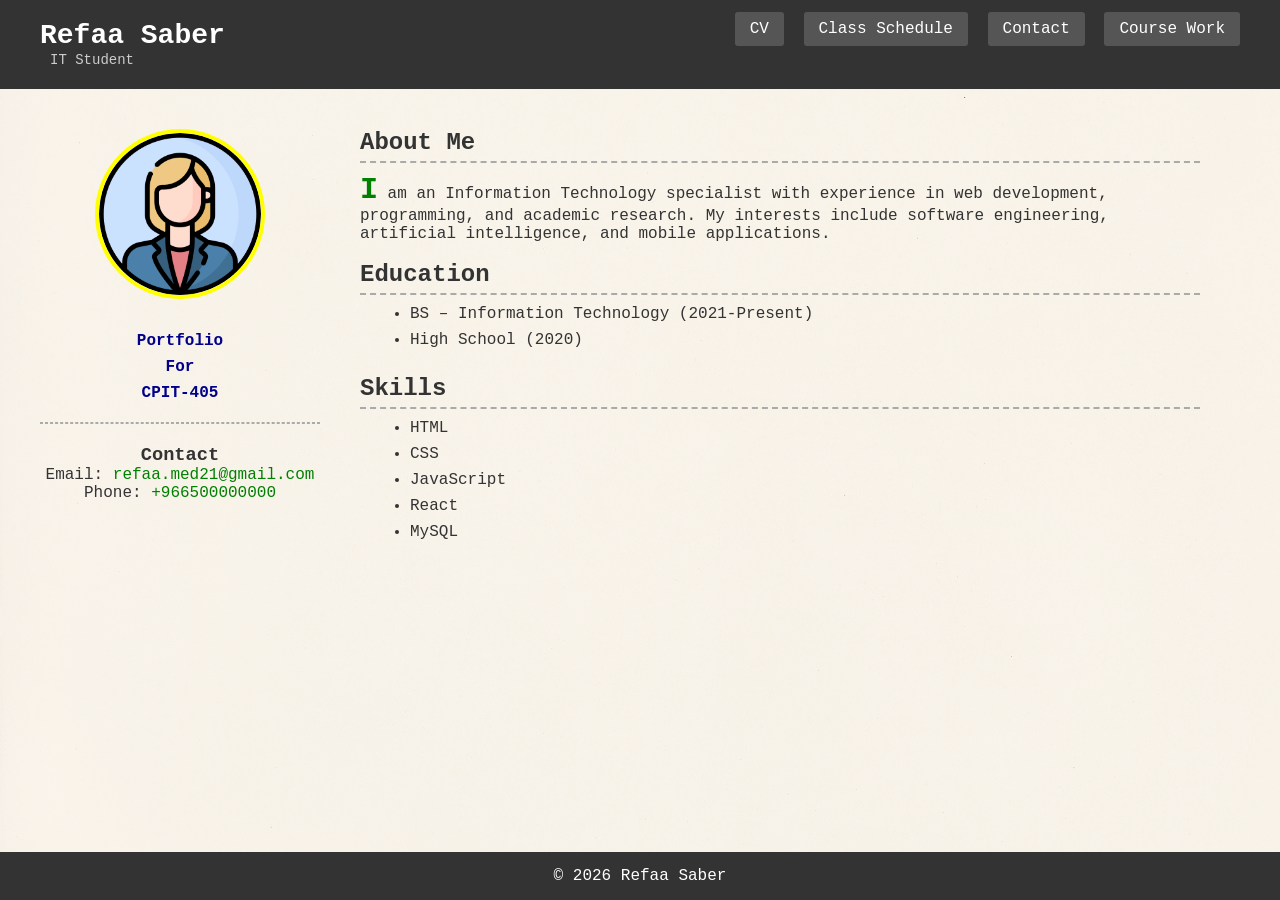
==== index.html @ 997161cf "Add files via upload" ====
<!DOCTYPE html>
<html>
<head>
    <title>CV</title>
    <link rel="stylesheet" href="style.css">
</head>
<body>

<header>
    <div class="header-left">
        <h1>Refaa Saber</h1>
        <span>IT Student</span>
    </div>

    <nav>
        <a href="index.html">CV</a>
        <a href="schedule.html">Class Schedule</a>
        <a href="contact.html">Contact</a>
        <a href="coursework.html">Course Work</a>

    </nav>
</header>

<div class="container">

<div class="sidebar">
    <img src="Image/profile.png" class="profile-pic">

    <ul>
        <li><a href="#about">Portfolio</a></li>
        <li><a href="#education">For</a></li>
        <li><a href="#skills">CPIT-405</a></li>
    </ul>

    <hr>

    <h3>Contact</h3>
    <p>Email: <a href="mailto:refaa.med21@gmail.com">refaa.med21@gmail.com</a></p>
    <p>Phone: <a href="tel:+966500000000">+966500000000</a></p>
</div>

<div class="content">

<section id="about">
    <h2>About Me</h2>
    <p class="about-text">
        I am an Information Technology specialist with experience in web development,
        programming, and academic research. My interests include software engineering,
        artificial intelligence, and mobile applications.
    </p>
</section>

<br>

<section id="education">
    <h2>Education</h2>
    <ul>
        <li>BS – Information Technology (2021-Present)</li>
        <li>High School (2020)</li>
    </ul>
</section>

<br>

<section id="skills">
    <h2>Skills</h2>
    <ul>
        <li>HTML</li>
        <li>CSS</li>
        <li>JavaScript</li>
        <li>React</li>
        <li>MySQL</li>
    </ul>
</section>

</div>
</div>

<footer>
© 2026 Refaa Saber
</footer>

</body>
</html>
---- style.css ----
/* ===================== RESET ===================== */
* {
    margin: 0;
    padding: 0;
    box-sizing: border-box;
}

/* ===================== BODY ===================== */
body {
    font-family: "Courier New", monospace;
    background-image: url("Image/background.jpg");
    background-attachment: fixed;
    background-size: cover;
    color: #333;

    display: flex;
    flex-direction: column;
    min-height: 100vh;   /* makes page full screen height */
}


/* Remove underline from ALL links */
a {
    text-decoration: none;
    color: green;
}

a:hover {
    opacity: 0.7;
}

/* ===================== HEADER ===================== */
header {
    background-color: #333;
    color: white;
    padding: 20px 40px;
    position: sticky;
    top: 0;
    z-index: 1000;
}

.header-left {
    display: inline-block;
}

.header-left h1 {
    font-size: 28px;
}

.header-left span {
    font-size: 14px;
    color: #ccc;
    margin-left: 10px;
}

nav {
    float: right;
}

nav a {
    background-color: #555;
    color: white;
    padding: 8px 15px;
    margin-left: 10px;
    border-radius: 3px;
}

nav a:hover {
    background-color: #777;
}

/* ===================== MAIN LAYOUT ===================== */
.container {
    display: flex;
    width: 100%;        /* full width */
    padding: 40px;      /* space from edges */
    flex: 1;            /* push footer down */
}


/* ===================== SIDEBAR ===================== */
.sidebar {
    width: 280px;
    text-align: center;
}

.profile-pic {
    width: 170px;
    border-radius: 50%;
    border: 4px solid yellow; /* BONUS rounded image */
    margin-bottom: 20px;
}

.sidebar ul {
    list-style: none;
}

.sidebar ul li {
    margin: 8px 0;
}

.sidebar hr {
    margin: 20px 0;
    border: 1px dashed #aaa;
}

/* Fragment links (inside sidebar) */
.sidebar ul li a {
    color: darkblue;       /* different color */
    font-weight: bold;     /* bold text */
}

.sidebar ul li a:hover {
    color: red;            /* different hover effect */
}

/* ===================== CONTENT ===================== */
.content {
    flex: 1;
    padding: 0 40px;
}

.content h2 {
    font-size: 24px;
    margin-bottom: 10px;
    border-bottom: 2px dashed #aaa;
    padding-bottom: 5px;
}

/* Pseudo-element */
.about-text::first-letter {
    font-size: 30px;
    color: green;
    font-weight: bold;
}

.content ul {
    padding-left: 50px;
}

.content ul li {
    margin-bottom: 8px;
}


/* ===================== TABLE ===================== */
table {
    width: 100%;
    border-collapse: collapse;
    margin-top: 20px;
}

th {
    background-color: #333;
    color: white;
    padding: 10px;
}

td {
    padding: 8px;
    border: 1px solid #ccc;
}

/* Odd rows */
tr:nth-child(odd) {
    background-color: #f2f2f2;
}

/* Different hover */
tr:nth-child(even):hover {
    background-color: #ddd;
}

tr:nth-child(odd):hover {
    background-color: #ccc;
}

/* ===================== FORM ===================== */
form input,
form textarea {
    width: 100%;
    padding: 8px;
    margin: 8px 0;
    border: 1px solid #aaa;
}

button {
    padding: 8px 20px;
    background-color: #333;
    color: white;
    border: none;
    cursor: pointer;
}

button:hover {
    background-color: black;
}

/* ===================== FOOTER ===================== */
footer {
    background-color: #333;
    color: white;
    text-align: center;
    padding: 15px;
   
}

/* ===================== RESPONSIVE ===================== */
@media (max-width: 768px) {
    .container {
        flex-direction: column;
    }

    nav {
        float: none;
        margin-top: 10px;
    }
}
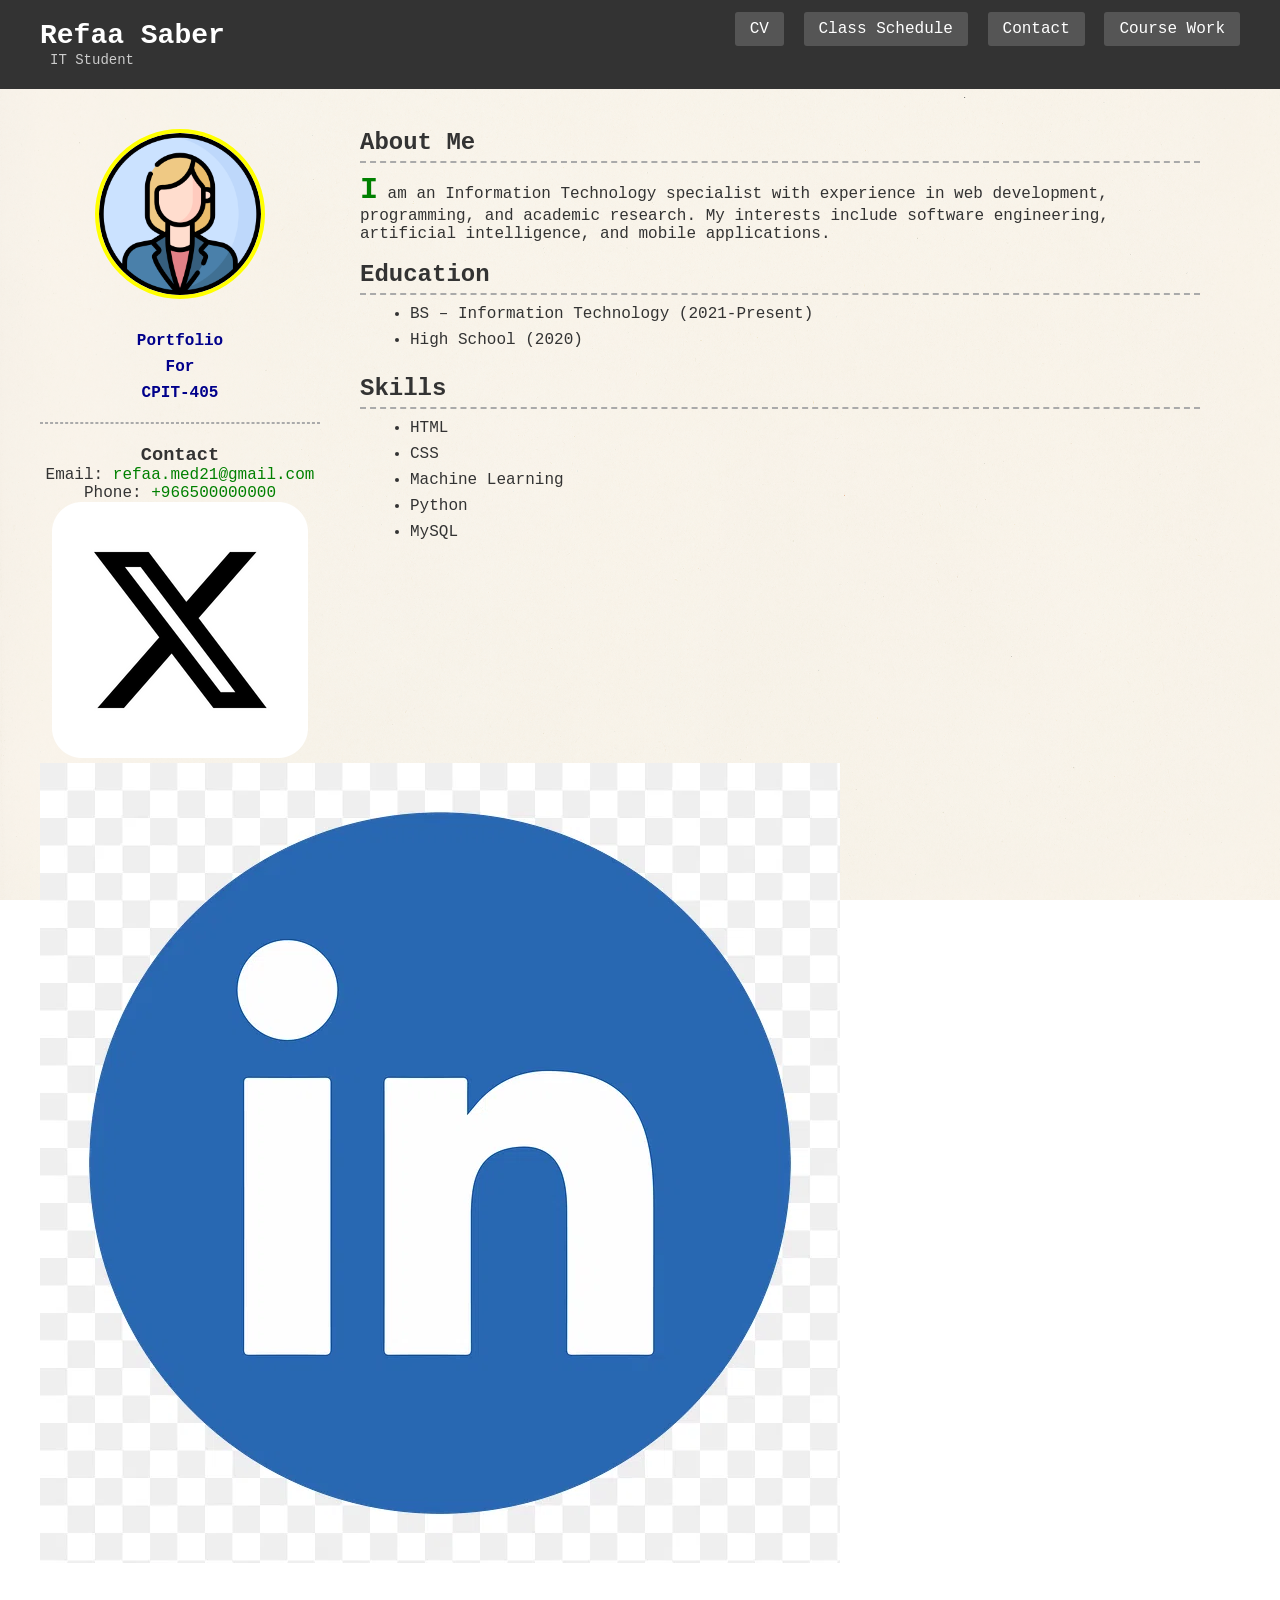
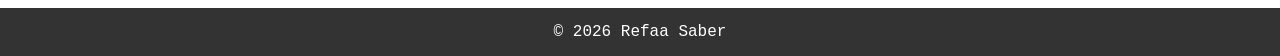
==== commit a9e8f740: "Update index.html" ====
--- a/index.html
+++ b/index.html
@@ -37,7 +37,20 @@
     <h3>Contact</h3>
     <p>Email: <a href="mailto:refaa.med21@gmail.com">refaa.med21@gmail.com</a></p>
     <p>Phone: <a href="tel:+966500000000">+966500000000</a></p>
-</div>
+
+    <!-- MOVE THIS INSIDE -->
+    <div class="social-icons">
+        <a href="https://x.com" target="_blank">
+            <img src="Image/X.jpg" alt="X">
+        </a>
+
+        <a href="https://linkedin.com/in/yourusername" target="_blank">
+            <img src="Image/Linkedin.jpg" alt="LinkedIn">
+        </a>
+    </div>
+
+</div>   <!-- sidebar closes here -->
+
 
 <div class="content">
 
@@ -67,8 +80,8 @@
     <ul>
         <li>HTML</li>
         <li>CSS</li>
-        <li>JavaScript</li>
-        <li>React</li>
+        <li>Machine Learning</li>
+        <li>Python</li>
         <li>MySQL</li>
     </ul>
 </section>
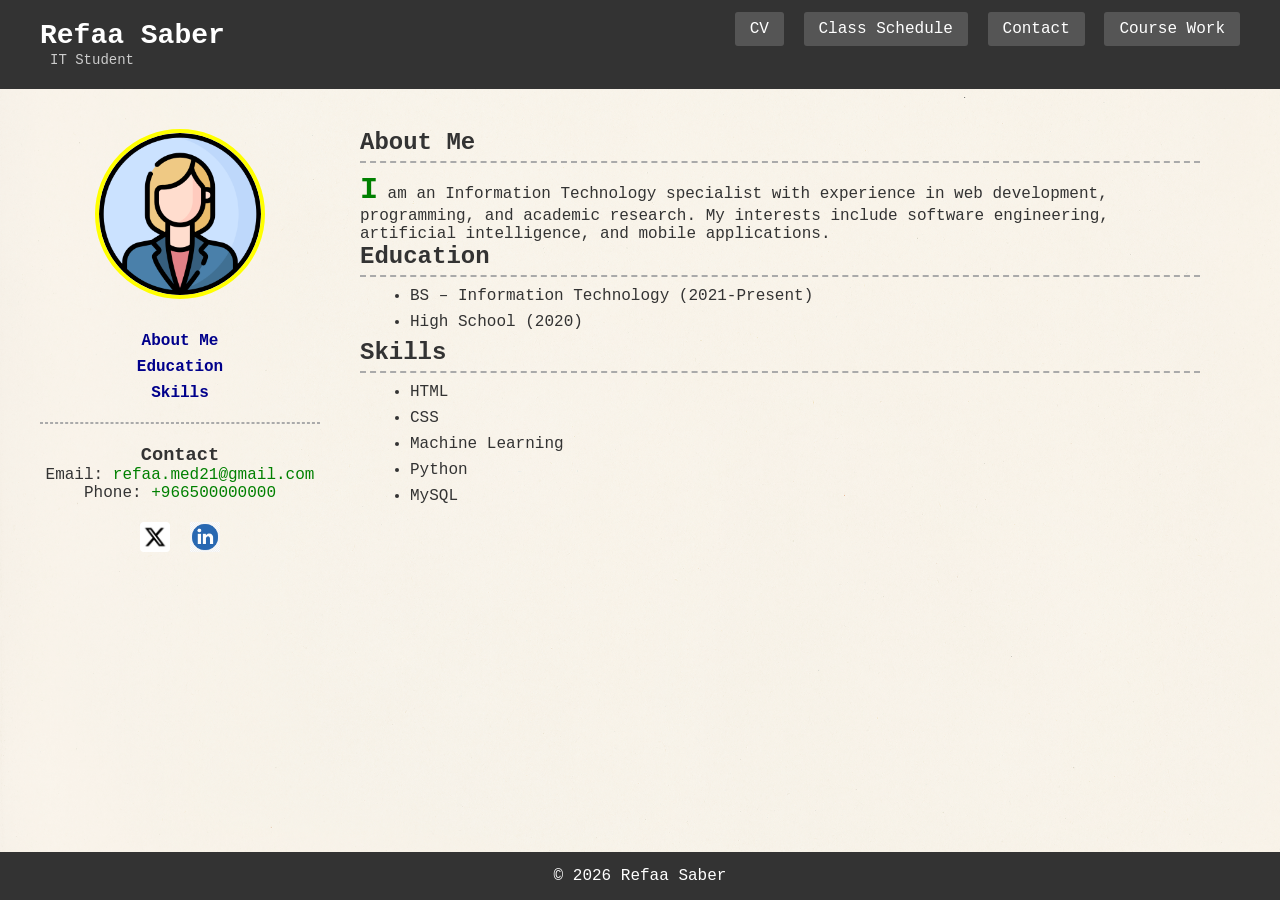
==== commit fbd5a262: "Update index.html" ====
--- a/index.html
+++ b/index.html
@@ -17,77 +17,73 @@
         <a href="schedule.html">Class Schedule</a>
         <a href="contact.html">Contact</a>
         <a href="coursework.html">Course Work</a>
-
     </nav>
 </header>
 
 <div class="container">
 
-<div class="sidebar">
-    <img src="Image/profile.png" class="profile-pic">
+    <!-- SIDEBAR -->
+    <div class="sidebar">
+        <img src="Image/profile.png" class="profile-pic">
 
-    <ul>
-        <li><a href="#about">Portfolio</a></li>
-        <li><a href="#education">For</a></li>
-        <li><a href="#skills">CPIT-405</a></li>
-    </ul>
+        <ul>
+            <li><a href="#about" class="fragment-link">About Me</a></li>
+            <li><a href="#education" class="fragment-link">Education</a></li>
+            <li><a href="#skills" class="fragment-link">Skills</a></li>
+        </ul>
 
-    <hr>
+        <hr>
 
-    <h3>Contact</h3>
-    <p>Email: <a href="mailto:refaa.med21@gmail.com">refaa.med21@gmail.com</a></p>
-    <p>Phone: <a href="tel:+966500000000">+966500000000</a></p>
+        <h3>Contact</h3>
+        <p>Email: <a href="mailto:refaa.med21@gmail.com">refaa.med21@gmail.com</a></p>
+        <p>Phone: <a href="tel:+966500000000">+966500000000</a></p>
 
-    <!-- MOVE THIS INSIDE -->
-    <div class="social-icons">
-        <a href="https://x.com" target="_blank">
-            <img src="Image/X.jpg" alt="X">
-        </a>
+        <div class="social-icons">
+            <a href="https://x.com/yourusername" target="_blank" rel="noopener">
+                <img src="Image/X.jpg" alt="X">
+            </a>
 
-        <a href="https://linkedin.com/in/yourusername" target="_blank">
-            <img src="Image/Linkedin.jpg" alt="LinkedIn">
-        </a>
-    </div>
+            <a href="https://linkedin.com/in/yourusername" target="_blank" rel="noopener">
+                <img src="Image/Linkedin.jpg" alt="LinkedIn">
+            </a>
+        </div>
 
-</div>   <!-- sidebar closes here -->
+    </div> <!-- ✅ sidebar properly closed -->
 
+    <!-- CONTENT -->
+    <div class="content">
 
-<div class="content">
+        <section id="about">
+            <h2>About Me</h2>
+            <p class="about-text">
+                I am an Information Technology specialist with experience in web development,
+                programming, and academic research. My interests include software engineering,
+                artificial intelligence, and mobile applications.
+            </p>
+        </section>
 
-<section id="about">
-    <h2>About Me</h2>
-    <p class="about-text">
-        I am an Information Technology specialist with experience in web development,
-        programming, and academic research. My interests include software engineering,
-        artificial intelligence, and mobile applications.
-    </p>
-</section>
+        <section id="education">
+            <h2>Education</h2>
+            <ul>
+                <li>BS – Information Technology (2021-Present)</li>
+                <li>High School (2020)</li>
+            </ul>
+        </section>
 
-<br>
+        <section id="skills">
+            <h2>Skills</h2>
+            <ul>
+                <li>HTML</li>
+                <li>CSS</li>
+                <li>Machine Learning</li>
+                <li>Python</li>
+                <li>MySQL</li>
+            </ul>
+        </section>
 
-<section id="education">
-    <h2>Education</h2>
-    <ul>
-        <li>BS – Information Technology (2021-Present)</li>
-        <li>High School (2020)</li>
-    </ul>
-</section>
+    </div> <!-- content -->
 
-<br>
-
-<section id="skills">
-    <h2>Skills</h2>
-    <ul>
-        <li>HTML</li>
-        <li>CSS</li>
-        <li>Machine Learning</li>
-        <li>Python</li>
-        <li>MySQL</li>
-    </ul>
-</section>
-
-</div>
-</div>
+</div> <!-- container -->
 
 <footer>
 © 2026 Refaa Saber
@@ -95,3 +91,4 @@
 
 </body>
 </html>
+
--- a/style.css
+++ b/style.css
@@ -216,3 +216,34 @@
         margin-top: 10px;
     }
 }
+
+.radio-group {
+    display: flex;
+    gap: 40px;           /* space between options */
+    margin-top: 10px;
+    margin-bottom: 20px;
+}
+
+.radio-option {
+    font-weight: normal;
+    display: flex;
+    align-items: center;
+    gap: 8px;            /* space between circle and text */
+    cursor: pointer;
+}
+
+
+.social-icons {
+    margin-top: 15px;
+}
+
+.social-icons img {
+    width: 30px;
+    margin: 5px;
+    transition: 0.3s;
+    cursor: pointer;
+}
+
+.social-icons img:hover {
+    transform: scale(1.2);
+}
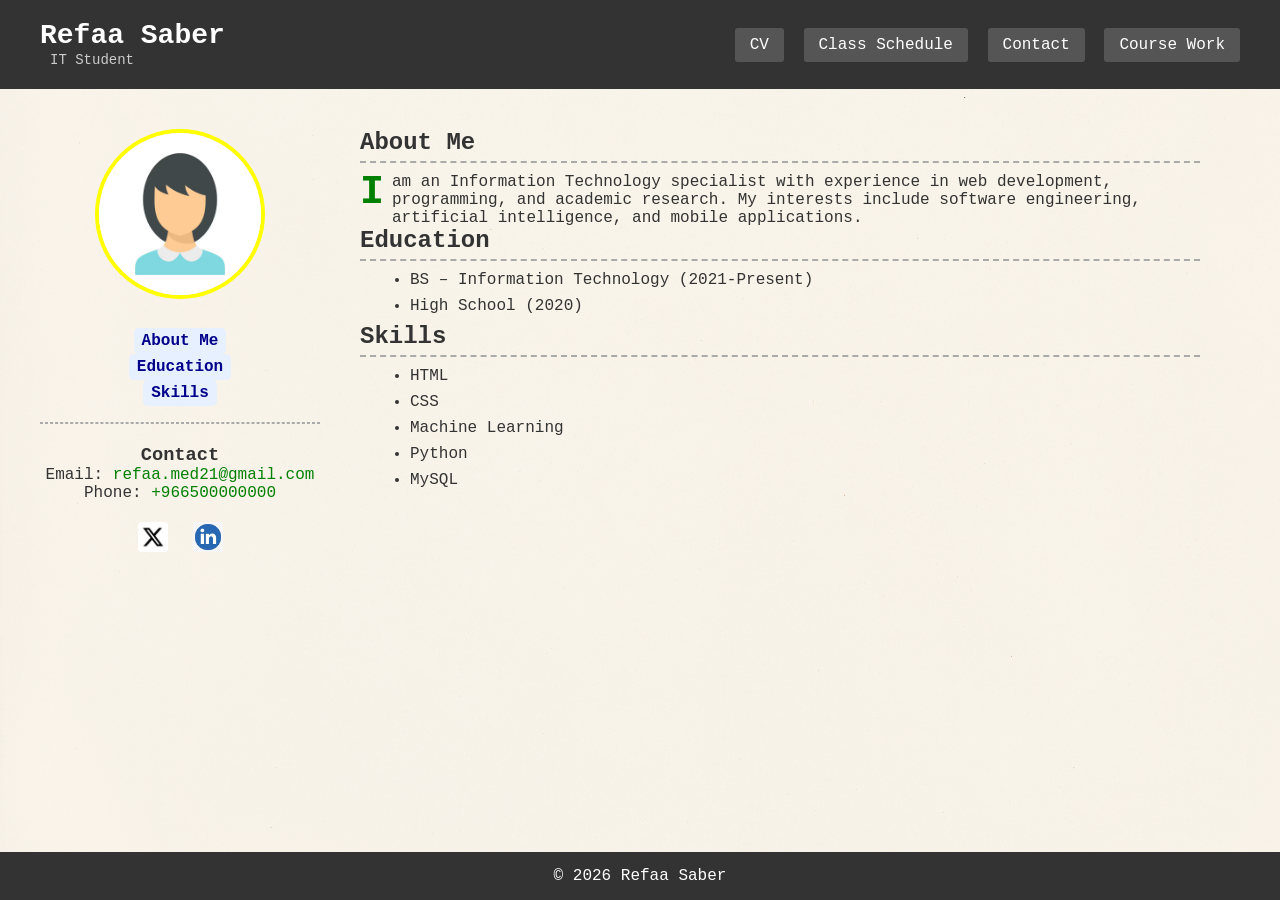
==== commit 163a845c: "Update index.html" ====
--- a/index.html
+++ b/index.html
@@ -24,7 +24,7 @@
 
     <!-- SIDEBAR -->
     <div class="sidebar">
-        <img src="Image/profile.png" class="profile-pic">
+        <img src="Image/profile.jpg" class="profile-pic">
 
         <ul>
             <li><a href="#about" class="fragment-link">About Me</a></li>
--- a/style.css
+++ b/style.css
@@ -3,6 +3,21 @@
     margin: 0;
     padding: 0;
     box-sizing: border-box;
+}
+
+.profile-pic {
+    width: 170px;
+    border-radius: 50%;
+    border: 4px solid red;
+    animation: borderColorChange 4s infinite;
+}
+
+@keyframes borderColorChange {
+    0%   { border-color: red; }
+    25%  { border-color: orange; }
+    50%  { border-color: yellow; }
+    75%  { border-color: green; }
+    100% { border-color: red; }
 }
 
 /* ===================== BODY ===================== */
@@ -23,11 +38,14 @@
 a {
     text-decoration: none;
     color: green;
+    transition: 0.3s;
 }
 
 a:hover {
-    opacity: 0.7;
-}
+    color: rgb(100, 0, 88);
+    opacity: 0.8;
+}
+
 
 /* ===================== HEADER ===================== */
 header {
@@ -53,9 +71,12 @@
     margin-left: 10px;
 }
 
-nav {
-    float: right;
-}
+header {
+    display: flex;
+    justify-content: space-between;
+    align-items: center;
+}
+
 
 nav a {
     background-color: #555;
@@ -63,11 +84,32 @@
     padding: 8px 15px;
     margin-left: 10px;
     border-radius: 3px;
+    transition: all 0.3s ease-in-out;
 }
 
 nav a:hover {
-    background-color: #777;
-}
+    background-color: #ffcc00;   /* yellow */
+    color: black;
+}
+
+
+button {
+    padding: 10px 25px;
+    background-color: #d6eaf8;
+    color: #154360;
+    border: 1px solid #85c1e9;
+    border-radius: 6px;
+    cursor: pointer;
+    transition: all 0.3s ease-in-out;  /* animation */
+}
+
+button:hover {
+    background-color: #85c1e9;
+    color: white;
+    transform: scale(1.05);   /* zoom effect */
+}
+
+
 
 /* ===================== MAIN LAYOUT ===================== */
 .container {
@@ -104,15 +146,20 @@
     border: 1px dashed #aaa;
 }
 
-/* Fragment links (inside sidebar) */
-.sidebar ul li a {
-    color: darkblue;       /* different color */
-    font-weight: bold;     /* bold text */
-}
-
-.sidebar ul li a:hover {
-    color: red;            /* different hover effect */
-}
+/* Special styling for fragment links */
+.fragment-link {
+    color: darkblue;
+    font-weight: bold;
+    background-color: #e6f0ff;
+    padding: 4px 8px;
+    border-radius: 5px;
+}
+
+.fragment-link:hover {
+    background-color: #cce0ff;
+    color: black;
+}
+
 
 /* ===================== CONTENT ===================== */
 .content {
@@ -129,10 +176,17 @@
 
 /* Pseudo-element */
 .about-text::first-letter {
-    font-size: 30px;
+    font-size: 40px;
     color: green;
     font-weight: bold;
-}
+    float: left;
+    margin-right: 8px;
+    line-height: 1;
+}
+
+
+
+
 
 .content ul {
     padding-left: 50px;
@@ -153,27 +207,38 @@
 th {
     background-color: #333;
     color: white;
+    padding: 12px;
+    text-align: center;
+}
+
+td {
     padding: 10px;
-}
-
-td {
-    padding: 8px;
     border: 1px solid #ccc;
 }
 
-/* Odd rows */
-tr:nth-child(odd) {
-    background-color: #f2f2f2;
-}
-
-/* Different hover */
-tr:nth-child(even):hover {
-    background-color: #ddd;
-}
-
-tr:nth-child(odd):hover {
-    background-color: #ccc;
-}
+/* ===== Zebra Rows ===== */
+tbody tr:nth-child(odd) {
+    background-color: #f4f4f4;
+}
+
+tbody tr:nth-child(even) {
+    background-color: #ffffff;
+}
+
+/* ===== Different Hover Effects ===== */
+
+/* Hover for ODD rows */
+tbody tr:nth-child(odd):hover {
+    background-color: #d6eaf8;   /* light blue */
+}
+
+/* Hover for EVEN rows */
+tbody tr:nth-child(even):hover {
+    background-color: #fdebd0;   /* light orange */
+}
+
+
+
 
 /* ===================== FORM ===================== */
 form input,
@@ -184,17 +249,7 @@
     border: 1px solid #aaa;
 }
 
-button {
-    padding: 8px 20px;
-    background-color: #333;
-    color: white;
-    border: none;
-    cursor: pointer;
-}
-
-button:hover {
-    background-color: black;
-}
+
 
 /* ===================== FOOTER ===================== */
 footer {
@@ -244,6 +299,19 @@
     cursor: pointer;
 }
 
+.social-icons {
+    margin-top: 15px;
+    display: flex;
+    justify-content: center;
+    gap: 15px;
+}
+
+.social-icons img {
+    width: 30px;
+    transition: transform 0.3s ease, opacity 0.3s ease;
+}
+
 .social-icons img:hover {
-    transform: scale(1.2);
-}
+    transform: scale(1.2);   /* zoom effect */
+    opacity: 0.7;            /* slight fade */
+}
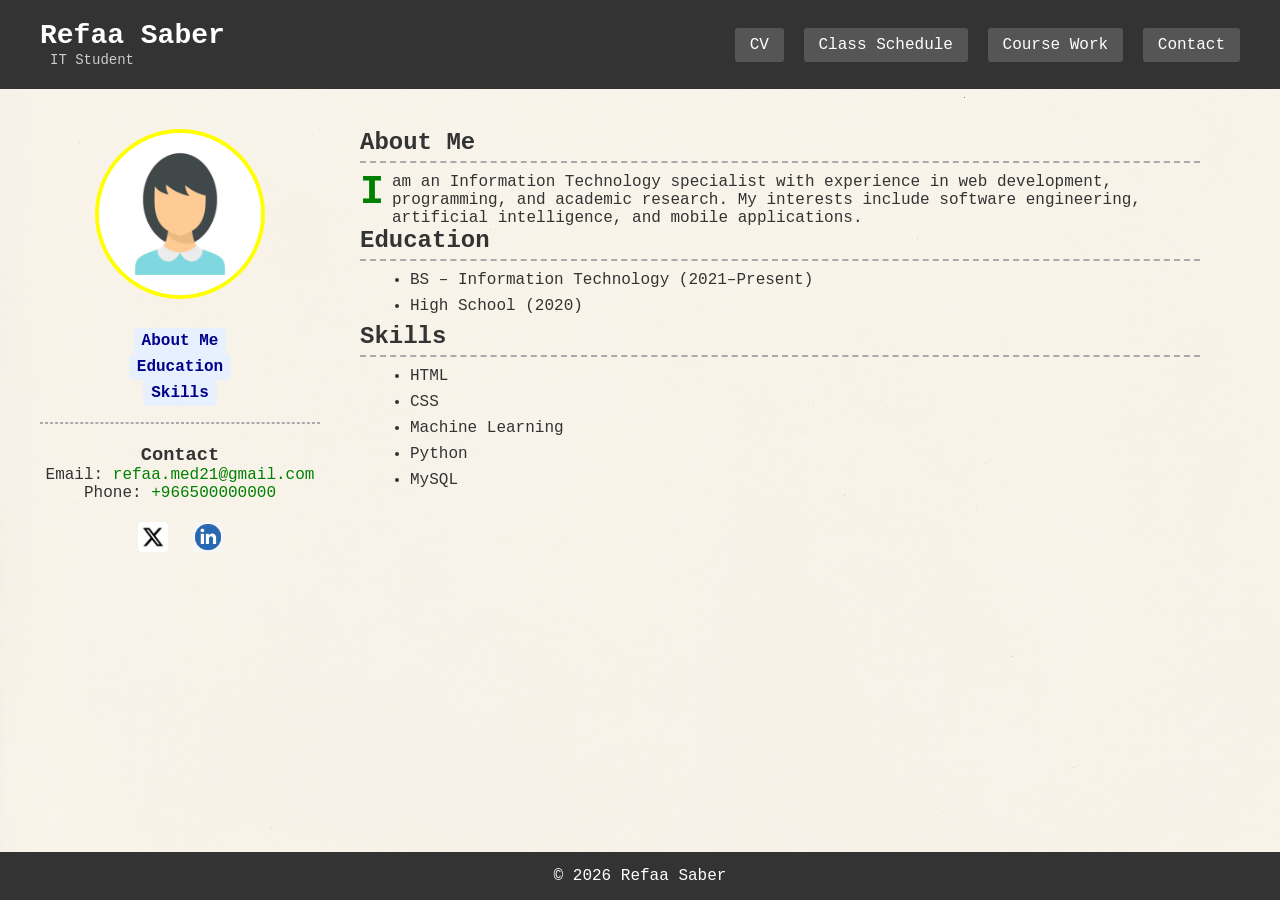
==== commit 60079b91: "Update index.html" ====
--- a/index.html
+++ b/index.html
@@ -1,94 +1,124 @@
 <!DOCTYPE html>
-<html>
+<html lang="en">
+
 <head>
+    <meta charset="UTF-8">
     <title>CV</title>
     <link rel="stylesheet" href="style.css">
 </head>
+
 <body>
 
-<header>
-    <div class="header-left">
-        <h1>Refaa Saber</h1>
-        <span>IT Student</span>
-    </div>
-
-    <nav>
-        <a href="index.html">CV</a>
-        <a href="schedule.html">Class Schedule</a>
-        <a href="contact.html">Contact</a>
-        <a href="coursework.html">Course Work</a>
-    </nav>
-</header>
-
-<div class="container">
-
-    <!-- SIDEBAR -->
-    <div class="sidebar">
-        <img src="Image/profile.jpg" class="profile-pic">
-
-        <ul>
-            <li><a href="#about" class="fragment-link">About Me</a></li>
-            <li><a href="#education" class="fragment-link">Education</a></li>
-            <li><a href="#skills" class="fragment-link">Skills</a></li>
-        </ul>
-
-        <hr>
-
-        <h3>Contact</h3>
-        <p>Email: <a href="mailto:refaa.med21@gmail.com">refaa.med21@gmail.com</a></p>
-        <p>Phone: <a href="tel:+966500000000">+966500000000</a></p>
-
-        <div class="social-icons">
-            <a href="https://x.com/yourusername" target="_blank" rel="noopener">
-                <img src="Image/X.jpg" alt="X">
-            </a>
-
-            <a href="https://linkedin.com/in/yourusername" target="_blank" rel="noopener">
-                <img src="Image/Linkedin.jpg" alt="LinkedIn">
-            </a>
+    <!-- ===== HEADER ===== -->
+    <header>
+        <div class="header-left">
+            <h1>Refaa Saber</h1>
+            <span>IT Student</span>
         </div>
 
-    </div> <!-- ✅ sidebar properly closed -->
+        <nav>
+            <a href="index.html">CV</a>
+            <a href="schedule.html">Class Schedule</a>
+            <a href="coursework.html">Course Work</a>
+            <a href="contact.html">Contact</a>
+        </nav>
+    </header>
 
-    <!-- CONTENT -->
-    <div class="content">
 
-        <section id="about">
-            <h2>About Me</h2>
-            <p class="about-text">
-                I am an Information Technology specialist with experience in web development,
-                programming, and academic research. My interests include software engineering,
-                artificial intelligence, and mobile applications.
+    <!-- ===== MAIN CONTAINER ===== -->
+    <div class="container">
+
+        <!-- ===== SIDEBAR ===== -->
+        <div class="sidebar">
+
+            <img src="Image/profile.jpg"
+                 class="profile-pic"
+                 alt="Profile Image">
+
+            <ul>
+                <li><a href="#about" class="fragment-link">About Me</a></li>
+                <li><a href="#education" class="fragment-link">Education</a></li>
+                <li><a href="#skills" class="fragment-link">Skills</a></li>
+            </ul>
+
+            <hr>
+
+            <h3>Contact</h3>
+
+            <p>
+                Email:
+                <a href="mailto:refaa.med21@gmail.com">
+                    refaa.med21@gmail.com
+                </a>
             </p>
-        </section>
 
-        <section id="education">
-            <h2>Education</h2>
-            <ul>
-                <li>BS – Information Technology (2021-Present)</li>
-                <li>High School (2020)</li>
-            </ul>
-        </section>
+            <p>
+                Phone:
+                <a href="tel:+966500000000">
+                    +966500000000
+                </a>
+            </p>
 
-        <section id="skills">
-            <h2>Skills</h2>
-            <ul>
-                <li>HTML</li>
-                <li>CSS</li>
-                <li>Machine Learning</li>
-                <li>Python</li>
-                <li>MySQL</li>
-            </ul>
-        </section>
+            <div class="social-icons">
+                <a href="https://x.com/yourusername"
+                   target="_blank"
+                   rel="noopener">
+                    <img src="Image/X.jpg" alt="X">
+                </a>
 
-    </div> <!-- content -->
+                <a href="https://linkedin.com/in/yourusername"
+                   target="_blank"
+                   rel="noopener">
+                    <img src="Image/Linkedin.jpg" alt="LinkedIn">
+                </a>
+            </div>
 
-</div> <!-- container -->
+        </div>
+        <!-- ===== END SIDEBAR ===== -->
 
-<footer>
-© 2026 Refaa Saber
-</footer>
+
+        <!-- ===== CONTENT ===== -->
+        <div class="content">
+
+            <section id="about">
+                <h2>About Me</h2>
+                <p class="about-text">
+                    I am an Information Technology specialist with experience in web development,
+                    programming, and academic research. My interests include software engineering,
+                    artificial intelligence, and mobile applications.
+                </p>
+            </section>
+
+            <section id="education">
+                <h2>Education</h2>
+                <ul>
+                    <li>BS – Information Technology (2021–Present)</li>
+                    <li>High School (2020)</li>
+                </ul>
+            </section>
+
+            <section id="skills">
+                <h2>Skills</h2>
+                <ul>
+                    <li>HTML</li>
+                    <li>CSS</li>
+                    <li>Machine Learning</li>
+                    <li>Python</li>
+                    <li>MySQL</li>
+                </ul>
+            </section>
+
+        </div>
+        <!-- ===== END CONTENT ===== -->
+
+    </div>
+    <!-- ===== END CONTAINER ===== -->
+
+
+    <!-- ===== FOOTER ===== -->
+    <footer>
+        © 2026 Refaa Saber
+    </footer>
 
 </body>
 </html>
-
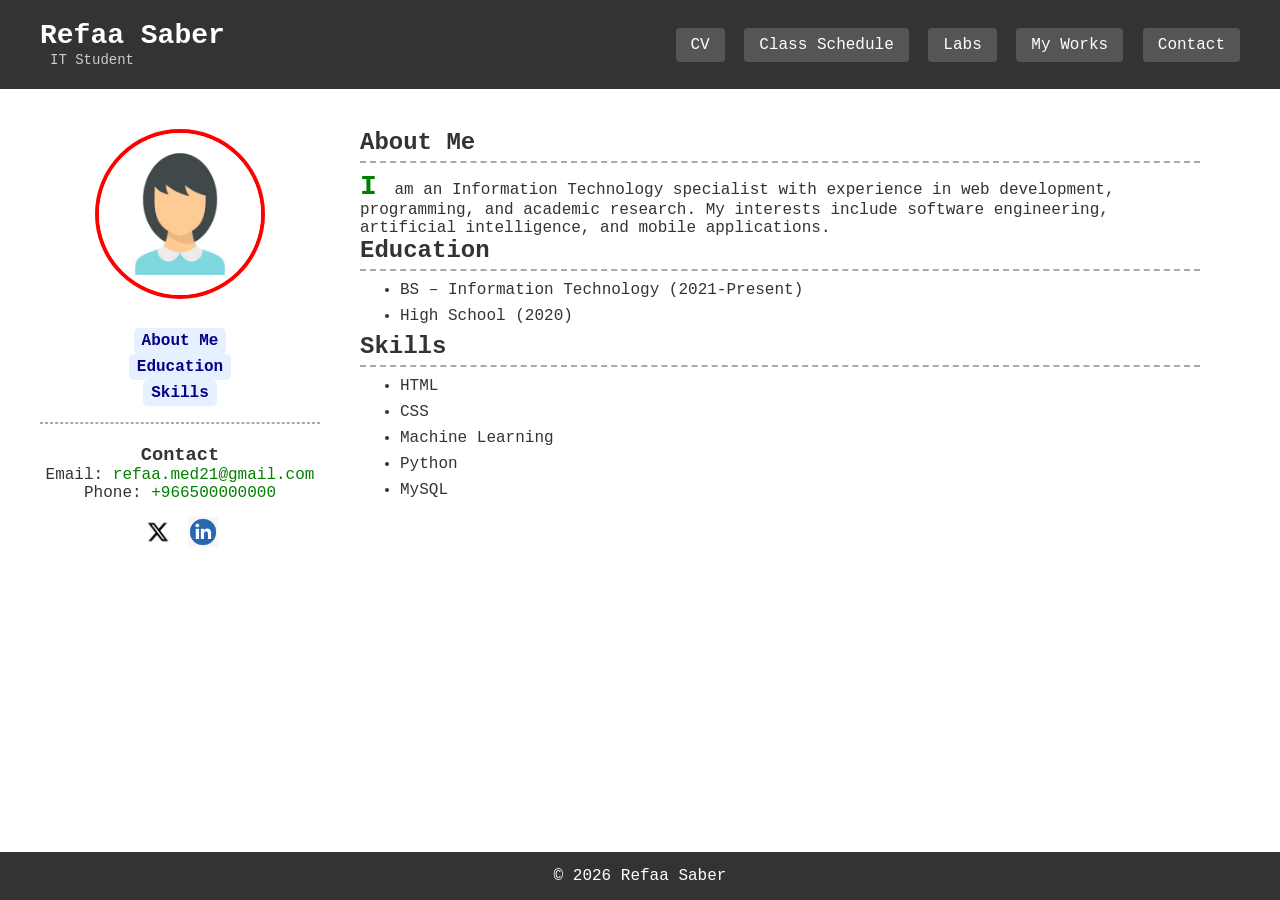
==== commit 336ec6c2: "Update index.html" ====
--- a/index.html
+++ b/index.html
@@ -1,124 +1,95 @@
 <!DOCTYPE html>
-<html lang="en">
-
+<html>
 <head>
-    <meta charset="UTF-8">
     <title>CV</title>
     <link rel="stylesheet" href="style.css">
 </head>
-
 <body>
 
-    <!-- ===== HEADER ===== -->
-    <header>
-        <div class="header-left">
-            <h1>Refaa Saber</h1>
-            <span>IT Student</span>
+<header>
+    <div class="header-left">
+        <h1>Refaa Saber</h1>
+        <span>IT Student</span>
+    </div>
+
+    <nav>
+        <a href="index.html">CV</a>
+        <a href="schedule.html">Class Schedule</a>
+        <a href="Labs.html">Labs</a>
+        <a href="myworks.html">My Works</a>
+        <a href="contact.html">Contact</a>
+    </nav>
+</header>
+
+<div class="container">
+
+    <!-- SIDEBAR -->
+    <div class="sidebar">
+        <img src="Image/profile.jpg" class="profile-pic">
+
+        <ul>
+            <li><a href="#about" class="fragment-link">About Me</a></li>
+            <li><a href="#education" class="fragment-link">Education</a></li>
+            <li><a href="#skills" class="fragment-link">Skills</a></li>
+        </ul>
+
+        <hr>
+
+        <h3>Contact</h3>
+        <p>Email: <a href="mailto:refaa.med21@gmail.com">refaa.med21@gmail.com</a></p>
+        <p>Phone: <a href="tel:+966500000000">+966500000000</a></p>
+
+        <div class="social-icons">
+            <a href="https://x.com/yourusername" target="_blank" rel="noopener">
+                <img src="Image/X.jpg" alt="X">
+            </a>
+
+            <a href="https://linkedin.com/in/yourusername" target="_blank" rel="noopener">
+                <img src="Image/Linkedin.jpg" alt="LinkedIn">
+            </a>
         </div>
 
-        <nav>
-            <a href="index.html">CV</a>
-            <a href="schedule.html">Class Schedule</a>
-            <a href="coursework.html">Course Work</a>
-            <a href="contact.html">Contact</a>
-        </nav>
-    </header>
+    </div> <!-- sidebar closed -->
 
+    <!-- CONTENT -->
+    <div class="content">
 
-    <!-- ===== MAIN CONTAINER ===== -->
-    <div class="container">
+        <section id="about">
+            <h2>About Me</h2>
+            <p class="about-text">
+                I am an Information Technology specialist with experience in web development,
+                programming, and academic research. My interests include software engineering,
+                artificial intelligence, and mobile applications.
+            </p>
+        </section>
 
-        <!-- ===== SIDEBAR ===== -->
-        <div class="sidebar">
+        <section id="education">
+            <h2>Education</h2>
+            <ul>
+                <li>BS – Information Technology (2021-Present)</li>
+                <li>High School (2020)</li>
+            </ul>
+        </section>
 
-            <img src="Image/profile.jpg"
-                 class="profile-pic"
-                 alt="Profile Image">
+        <section id="skills">
+            <h2>Skills</h2>
+            <ul>
+                <li>HTML</li>
+                <li>CSS</li>
+                <li>Machine Learning</li>
+                <li>Python</li>
+                <li>MySQL</li>
+            </ul>
+        </section>
 
-            <ul>
-                <li><a href="#about" class="fragment-link">About Me</a></li>
-                <li><a href="#education" class="fragment-link">Education</a></li>
-                <li><a href="#skills" class="fragment-link">Skills</a></li>
-            </ul>
+    </div> <!-- content -->
 
-            <hr>
+</div> <!-- container -->
 
-            <h3>Contact</h3>
-
-            <p>
-                Email:
-                <a href="mailto:refaa.med21@gmail.com">
-                    refaa.med21@gmail.com
-                </a>
-            </p>
-
-            <p>
-                Phone:
-                <a href="tel:+966500000000">
-                    +966500000000
-                </a>
-            </p>
-
-            <div class="social-icons">
-                <a href="https://x.com/yourusername"
-                   target="_blank"
-                   rel="noopener">
-                    <img src="Image/X.jpg" alt="X">
-                </a>
-
-                <a href="https://linkedin.com/in/yourusername"
-                   target="_blank"
-                   rel="noopener">
-                    <img src="Image/Linkedin.jpg" alt="LinkedIn">
-                </a>
-            </div>
-
-        </div>
-        <!-- ===== END SIDEBAR ===== -->
-
-
-        <!-- ===== CONTENT ===== -->
-        <div class="content">
-
-            <section id="about">
-                <h2>About Me</h2>
-                <p class="about-text">
-                    I am an Information Technology specialist with experience in web development,
-                    programming, and academic research. My interests include software engineering,
-                    artificial intelligence, and mobile applications.
-                </p>
-            </section>
-
-            <section id="education">
-                <h2>Education</h2>
-                <ul>
-                    <li>BS – Information Technology (2021–Present)</li>
-                    <li>High School (2020)</li>
-                </ul>
-            </section>
-
-            <section id="skills">
-                <h2>Skills</h2>
-                <ul>
-                    <li>HTML</li>
-                    <li>CSS</li>
-                    <li>Machine Learning</li>
-                    <li>Python</li>
-                    <li>MySQL</li>
-                </ul>
-            </section>
-
-        </div>
-        <!-- ===== END CONTENT ===== -->
-
-    </div>
-    <!-- ===== END CONTAINER ===== -->
-
-
-    <!-- ===== FOOTER ===== -->
-    <footer>
-        © 2026 Refaa Saber
-    </footer>
+<footer>
+© 2026 Refaa Saber
+</footer>
 
 </body>
 </html>
+
--- a/style.css
+++ b/style.css
@@ -5,13 +5,102 @@
     box-sizing: border-box;
 }
 
+
+/* ===================== BODY ===================== */
+body {
+    font-family: "Courier New", monospace;
+
+    background-image: url("Image/background.jpg");
+    background-size: cover;        /* fill screen */
+    background-position: center;   /* center image */
+    background-repeat: no-repeat;  /* no repeating */
+    background-attachment: fixed;  /* stay fixed when scrolling */
+    color: #333;
+    display: flex;
+    flex-direction: column;
+    min-height: 100vh;
+}
+
+
+/* ===================== LINKS ===================== */
+a {
+    text-decoration: none;   /* remove underline */
+    color: green;
+    transition: 0.3s;
+}
+
+a:hover {
+    color: rgb(100, 0, 88);
+    opacity: 0.8;
+}
+
+
+/* ===================== HEADER ===================== */
+header {
+    background-color: #333;
+    color: white;
+    padding: 20px 40px;
+    position: sticky;
+    top: 0;
+    z-index: 1000;
+
+    display: flex;
+    justify-content: space-between;
+    align-items: center;
+}
+
+.header-left h1 {
+    font-size: 28px;
+}
+
+.header-left span {
+    font-size: 14px;
+    color: #ccc;
+    margin-left: 10px;
+}
+
+
+/* ===================== NAVIGATION ===================== */
+nav a {
+    background-color: #555;
+    color: white;
+    padding: 8px 15px;
+    margin-left: 10px;
+    border-radius: 4px;
+    transition: all 0.3s ease-in-out;
+}
+
+nav a:hover {
+    background-color: #ffcc00;
+    color: black;
+    transform: scale(1.05);
+}
+
+
+/* ===================== MAIN LAYOUT (FLEXBOX) ===================== */
+.container {
+    display: flex;
+    width: 100%;
+    padding: 40px;
+    flex: 1;
+}
+
+
+/* ===================== SIDEBAR ===================== */
+.sidebar {
+    width: 280px;
+    text-align: center;
+}
+
 .profile-pic {
     width: 170px;
     border-radius: 50%;
     border: 4px solid red;
+    margin-bottom: 20px;
     animation: borderColorChange 4s infinite;
 }
 
+/* Border color animation */
 @keyframes borderColorChange {
     0%   { border-color: red; }
     25%  { border-color: orange; }
@@ -20,78 +109,134 @@
     100% { border-color: red; }
 }
 
-/* ===================== BODY ===================== */
-body {
-    font-family: "Courier New", monospace;
-    background-image: url("Image/background.jpg");
-    background-attachment: fixed;
-    background-size: cover;
-    color: #333;
-
-    display: flex;
-    flex-direction: column;
-    min-height: 100vh;   /* makes page full screen height */
-}
-
-
-/* Remove underline from ALL links */
-a {
-    text-decoration: none;
+.sidebar ul {
+    list-style: none;
+}
+
+.sidebar ul li {
+    margin: 8px 0;
+}
+
+.sidebar hr {
+    margin: 20px 0;
+    border: 1px dashed #aaa;
+}
+
+
+/* Fragment links */
+.fragment-link {
+    color: darkblue;
+    font-weight: bold;
+    background-color: #e6f0ff;
+    padding: 4px 8px;
+    border-radius: 5px;
+}
+
+.fragment-link:hover {
+    background-color: #cce0ff;
+    color: black;
+}
+
+
+/* ===================== CONTENT ===================== */
+.content {
+    flex: 1;
+    padding: 0 40px;
+}
+
+.content h2 {
+    font-size: 24px;
+    margin-bottom: 10px;
+    border-bottom: 2px dashed #aaa;
+    padding-bottom: 5px;
+}
+
+.content ul {
+    padding-left: 40px;
+}
+
+.content ul li {
+    margin-bottom: 8px;
+}
+
+
+/* Pseudo-element (About Me) */
+.about-text::first-letter {
+    font-size: 28px;
     color: green;
-    transition: 0.3s;
-}
-
-a:hover {
-    color: rgb(100, 0, 88);
-    opacity: 0.8;
-}
-
-
-/* ===================== HEADER ===================== */
-header {
+    font-weight: bold;
+    display: inline-block;
+    margin-right: 8px;
+    line-height: 1;
+}
+
+
+/* ===================== TABLE ===================== */
+table {
+    width: 100%;
+    border-collapse: collapse;
+    margin-top: 20px;
+}
+
+th {
     background-color: #333;
     color: white;
-    padding: 20px 40px;
-    position: sticky;
-    top: 0;
-    z-index: 1000;
-}
-
-.header-left {
-    display: inline-block;
-}
-
-.header-left h1 {
-    font-size: 28px;
-}
-
-.header-left span {
-    font-size: 14px;
-    color: #ccc;
-    margin-left: 10px;
-}
-
-header {
-    display: flex;
-    justify-content: space-between;
-    align-items: center;
-}
-
-
-nav a {
-    background-color: #555;
-    color: white;
-    padding: 8px 15px;
-    margin-left: 10px;
-    border-radius: 3px;
-    transition: all 0.3s ease-in-out;
-}
-
-nav a:hover {
-    background-color: #ffcc00;   /* yellow */
-    color: black;
-}
-
+    padding: 12px;
+    text-align: center;
+}
+
+td {
+    padding: 10px;
+    border: 1px solid #ccc;
+}
+
+/* ================= TABLE ZEBRA ================= */
+
+/* Style ONLY td cells */
+tbody tr:nth-child(odd) td {
+    background-color: #f4f4f4;
+}
+
+tbody tr:nth-child(even) td {
+    background-color: #ffffff;
+}
+
+/* Different hover colors */
+tbody tr:nth-child(odd):hover td {
+    background-color: #d6eaf8;
+}
+
+tbody tr:nth-child(even):hover td {
+    background-color: #fdebd0;
+}
+
+/* Day column styling */
+.day-cell {
+   background-color: #d4edda;   
+    color: #155724;              
+    text-align: center;
+    font-weight: bold;
+}
+
+/* Line between each day */
+.day-cell {
+    background-color: #d4edda;   
+    color: #155724;
+    text-align: center;
+    font-weight: bold;
+    border-top: 1px solid #ccc; 
+}
+
+
+
+/* ===================== FORM ===================== */
+form input,
+form textarea {
+    width: 100%;
+    padding: 8px;
+    margin: 8px 0;
+    border: 1px solid #aaa;
+}
 
 button {
     padding: 10px 25px;
@@ -100,155 +245,49 @@
     border: 1px solid #85c1e9;
     border-radius: 6px;
     cursor: pointer;
-    transition: all 0.3s ease-in-out;  /* animation */
+    transition: all 0.3s ease-in-out;
 }
 
 button:hover {
     background-color: #85c1e9;
     color: white;
-    transform: scale(1.05);   /* zoom effect */
-}
-
-
-
-/* ===================== MAIN LAYOUT ===================== */
-.container {
-    display: flex;
-    width: 100%;        /* full width */
-    padding: 40px;      /* space from edges */
-    flex: 1;            /* push footer down */
-}
-
-
-/* ===================== SIDEBAR ===================== */
-.sidebar {
-    width: 280px;
-    text-align: center;
-}
-
-.profile-pic {
-    width: 170px;
-    border-radius: 50%;
-    border: 4px solid yellow; /* BONUS rounded image */
+    transform: scale(1.05);
+}
+
+
+/* ===================== SOCIAL ICONS ===================== */
+.social-icons {
+    margin-top: 15px;
+    display: flex;
+    justify-content: center;
+    gap: 15px;
+}
+
+.social-icons img {
+    width: 30px;
+    transition: transform 0.3s ease, opacity 0.3s ease;
+}
+
+.social-icons img:hover {
+    transform: scale(1.2);
+    opacity: 0.7;
+}
+
+
+/* ===================== RADIO BUTTON GROUP ===================== */
+.radio-group {
+    display: flex;
+    gap: 40px;
+    margin-top: 10px;
     margin-bottom: 20px;
 }
 
-.sidebar ul {
-    list-style: none;
-}
-
-.sidebar ul li {
-    margin: 8px 0;
-}
-
-.sidebar hr {
-    margin: 20px 0;
-    border: 1px dashed #aaa;
-}
-
-/* Special styling for fragment links */
-.fragment-link {
-    color: darkblue;
-    font-weight: bold;
-    background-color: #e6f0ff;
-    padding: 4px 8px;
-    border-radius: 5px;
-}
-
-.fragment-link:hover {
-    background-color: #cce0ff;
-    color: black;
-}
-
-
-/* ===================== CONTENT ===================== */
-.content {
-    flex: 1;
-    padding: 0 40px;
-}
-
-.content h2 {
-    font-size: 24px;
-    margin-bottom: 10px;
-    border-bottom: 2px dashed #aaa;
-    padding-bottom: 5px;
-}
-
-/* Pseudo-element */
-.about-text::first-letter {
-    font-size: 40px;
-    color: green;
-    font-weight: bold;
-    float: left;
-    margin-right: 8px;
-    line-height: 1;
-}
-
-
-
-
-
-.content ul {
-    padding-left: 50px;
-}
-
-.content ul li {
-    margin-bottom: 8px;
-}
-
-
-/* ===================== TABLE ===================== */
-table {
-    width: 100%;
-    border-collapse: collapse;
-    margin-top: 20px;
-}
-
-th {
-    background-color: #333;
-    color: white;
-    padding: 12px;
-    text-align: center;
-}
-
-td {
-    padding: 10px;
-    border: 1px solid #ccc;
-}
-
-/* ===== Zebra Rows ===== */
-tbody tr:nth-child(odd) {
-    background-color: #f4f4f4;
-}
-
-tbody tr:nth-child(even) {
-    background-color: #ffffff;
-}
-
-/* ===== Different Hover Effects ===== */
-
-/* Hover for ODD rows */
-tbody tr:nth-child(odd):hover {
-    background-color: #d6eaf8;   /* light blue */
-}
-
-/* Hover for EVEN rows */
-tbody tr:nth-child(even):hover {
-    background-color: #fdebd0;   /* light orange */
-}
-
-
-
-
-/* ===================== FORM ===================== */
-form input,
-form textarea {
-    width: 100%;
-    padding: 8px;
-    margin: 8px 0;
-    border: 1px solid #aaa;
-}
-
+.radio-option {
+    display: flex;
+    align-items: center;
+    gap: 8px;
+    cursor: pointer;
+}
 
 
 /* ===================== FOOTER ===================== */
@@ -257,61 +296,12 @@
     color: white;
     text-align: center;
     padding: 15px;
-   
-}
+}
+
 
 /* ===================== RESPONSIVE ===================== */
 @media (max-width: 768px) {
     .container {
         flex-direction: column;
     }
-
-    nav {
-        float: none;
-        margin-top: 10px;
-    }
-}
-
-.radio-group {
-    display: flex;
-    gap: 40px;           /* space between options */
-    margin-top: 10px;
-    margin-bottom: 20px;
-}
-
-.radio-option {
-    font-weight: normal;
-    display: flex;
-    align-items: center;
-    gap: 8px;            /* space between circle and text */
-    cursor: pointer;
-}
-
-
-.social-icons {
-    margin-top: 15px;
-}
-
-.social-icons img {
-    width: 30px;
-    margin: 5px;
-    transition: 0.3s;
-    cursor: pointer;
-}
-
-.social-icons {
-    margin-top: 15px;
-    display: flex;
-    justify-content: center;
-    gap: 15px;
-}
-
-.social-icons img {
-    width: 30px;
-    transition: transform 0.3s ease, opacity 0.3s ease;
-}
-
-.social-icons img:hover {
-    transform: scale(1.2);   /* zoom effect */
-    opacity: 0.7;            /* slight fade */
-}
+}
